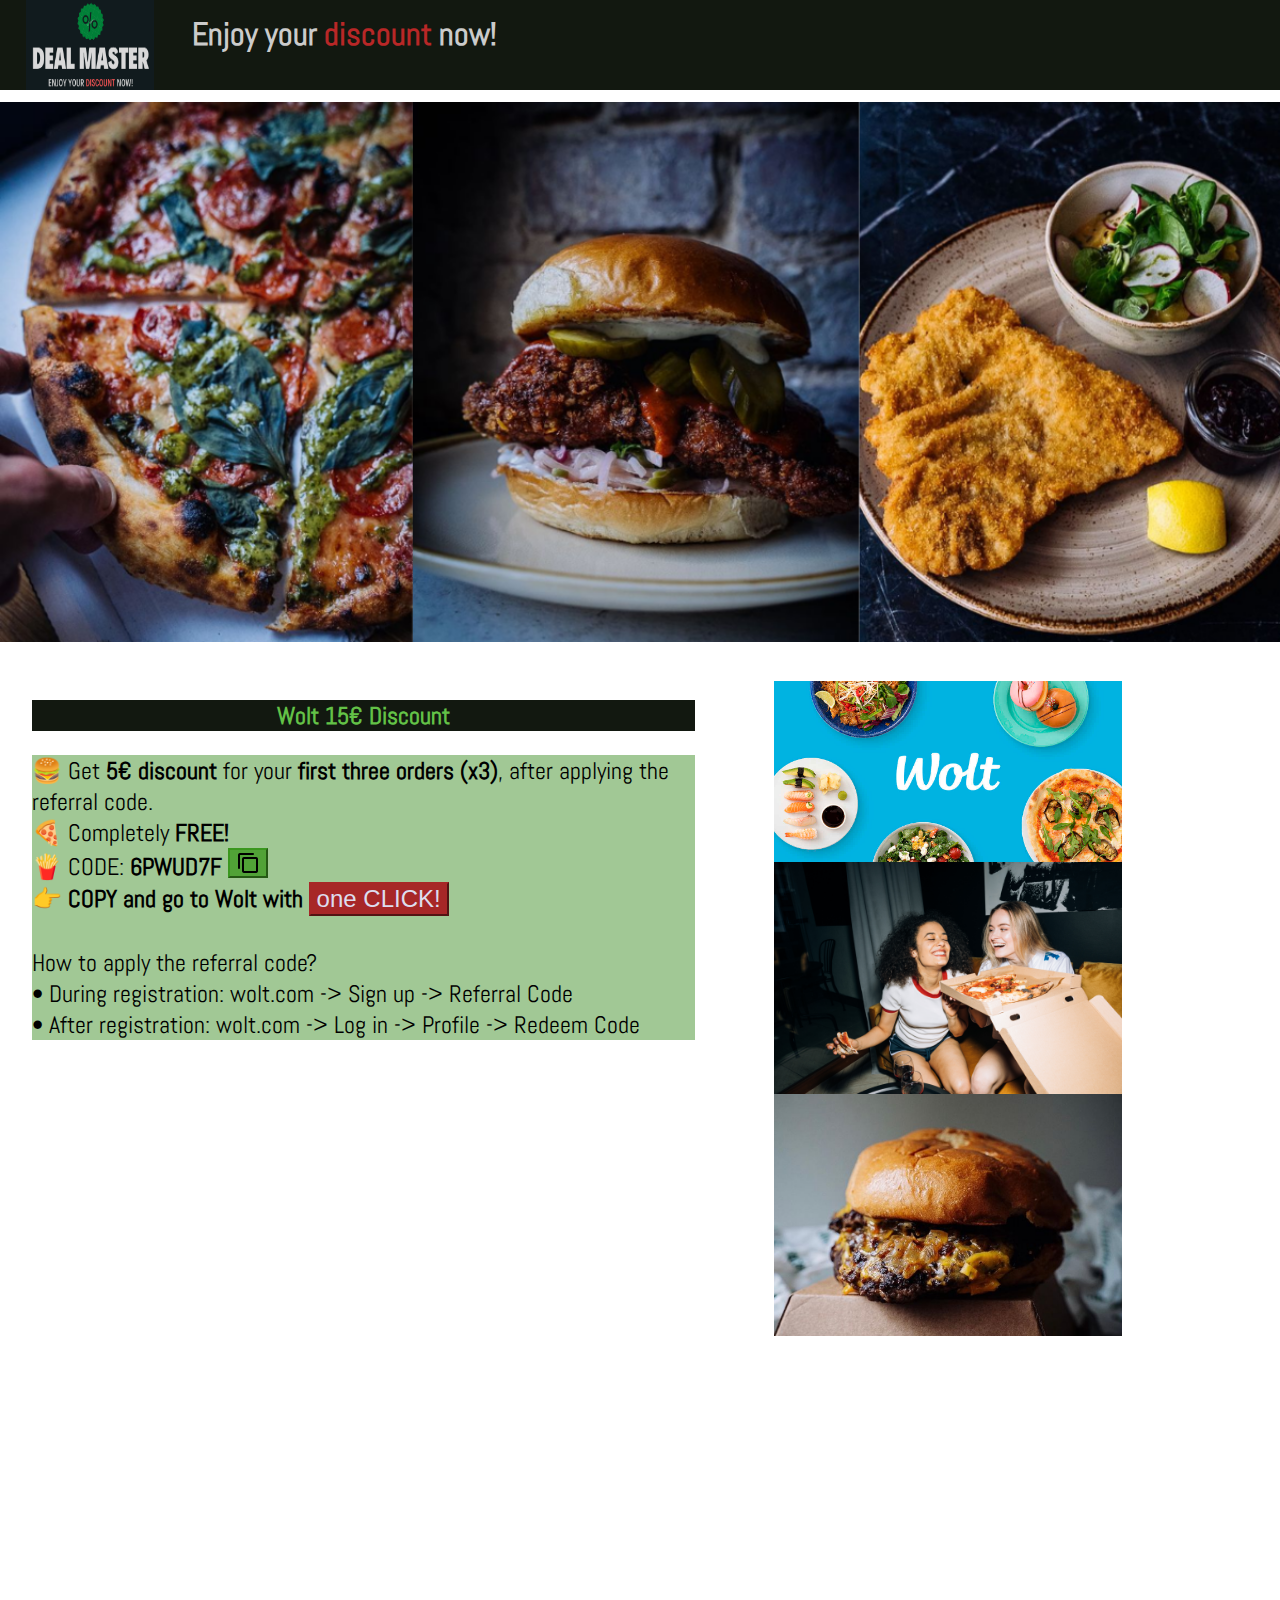
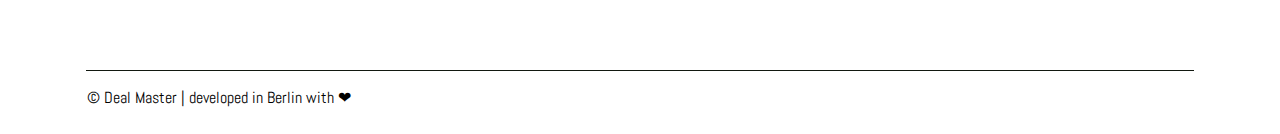
==== copied.html @ 35578a62 "coppy button tracking added" ====
<html>
<head>
    <title>DealMaster</title>
    <link rel="stylesheet" href="styles.css">
    <script src="index.js"></script>
    <link rel = "icon" href = "img/deal-master.png" type = "image/x-icon">
    <link href='https://fonts.googleapis.com/css?family=Abel' rel='stylesheet'>
    <!-- Global site tag (gtag.js) - Google Analytics 0 -->
    <script async src="https://www.googletagmanager.com/gtag/js?id=UA-213773903-1">
    </script>
    <script>
      window.dataLayer = window.dataLayer || [];
      function gtag(){dataLayer.push(arguments);}
      gtag('js', new Date());
      gtag('config', 'UA-213773903-1');
    </script>
</head>

<body>
    <div id="site-header">
      <h1> 
        <img id=logo src="img/deal-master3.png"/> 
        <span id="motto"> Enjoy your <span class="attention">discount</span> now! </span> 
      </h1>
    </div>
    

    <img id="food-cover" class="img-fluid" src="img/food-cover1.png"/>

    <div id="wolt">
        <div>
          <h2>Wolt 15€ Discount</h2>
          <p>
            🍔 Get <b>5€ discount</b> for your <b>first three orders (x3)</b>, after applying the referral code.  <br/>
            🍕 Completely <b>FREE!</b> <br/>
            🍟 CODE: 
            <b>
              <span id="wolt-code">6PWUD7F 
                <a href="./copied.html"><button id="copy-button" onclick="copyToClipboard();">
                  <img src="img/copy-icon1.png">
                </button></a>
              </span> <br/>
              👉 COPY and go to Wolt with 
              <a href="./success.html"><button id="one-click" class="btn" type="button" onclick="oneClickAction();">
                one CLICK!
              </button></a>
            </b> 
            <br/><br/>
            How to apply the referral code? <br/>
            • During registration: wolt.com -> Sign up -> Referral Code <br/>
            • After registration: wolt.com -> Log in -> Profile -> Redeem Code <br/>
          </p>
        </div> 
        <div id="img-col"> 
          <img src="img/wolt2.jpg"></img>
          <img src="img/eating-happy.jpg"></img>
          <img src="img/burgermeister.png">
        </div>
    </div>
    <footer>
      <hr size="1" width="90%" color="#121810"">
      <p>© Deal Master | developed in Berlin with ❤</p>
    </footer>
</body>
</html>
---- styles.css ----
body {
  font-family: "Abel";
  align-items: center;
  margin: 0px 0px;
}

#site-header {
  position:absolute;
  left:0;
  top:0;
  width: 100%;
  height: 10%;
  background-color: #121810;
  color: #cbcbcb;
}

#logo {
  position:absolute;
  top:0;
  height: 100%;
  width: 10%;
  margin-left: 2%;
}

.wolt-blue {
  color: #002442;
}

#motto {
  position: absolute;
  top: 15%;
  vertical-align: top;
  margin-left: 15%;
  font-weight: bold;
  font-size: xx-large;
}

.attention {
  color: #b82727;
}

.bg-attention {
  background-color: #a52727;
  border-color: #a72727;
}

#food-cover {
  margin-top: 8%;
  margin-bottom: 3%;
  width: 100%;
}

#wolt {
  column-count: 2;
}

h2 {
  /* background-image: linear-gradient(90deg, #791616, #277c0e);
  animation: animateBg 7s infinite linear; */
  font-weight: bold;
  color: #63c247;
  background-color:#121810;
  width: 105%;
  margin-left: 5%;
  text-align:center;
}

#wolt p {
  background-color: #408f287e;
  width: 105%;
  margin-left: 5%;
  font-size: 150%;
}

#one-click {
  font-size: 100%;
  color: #dde;
  background-color: #a72727;
  border-color: #a72727;
}
 
#copy-button {
  background-color: #349417bd;
  border-color: #349417bd;
}

footer {
  margin: 2% 2%;
}


#img-col {
  width: 100%;
  margin-top: 100%;
  align-self: auto;
  margin-left: 20%;
}

#img-col img {
  height: 34%;
  width: 55%;
}

@keyframes animateBg {
  0% {
    background-position: 0 0;
  }
  100% {
    background-position: 650 0;
  }
}

footer {
  margin-top: 13%;
}

footer p {
  margin-left: 5%;
}
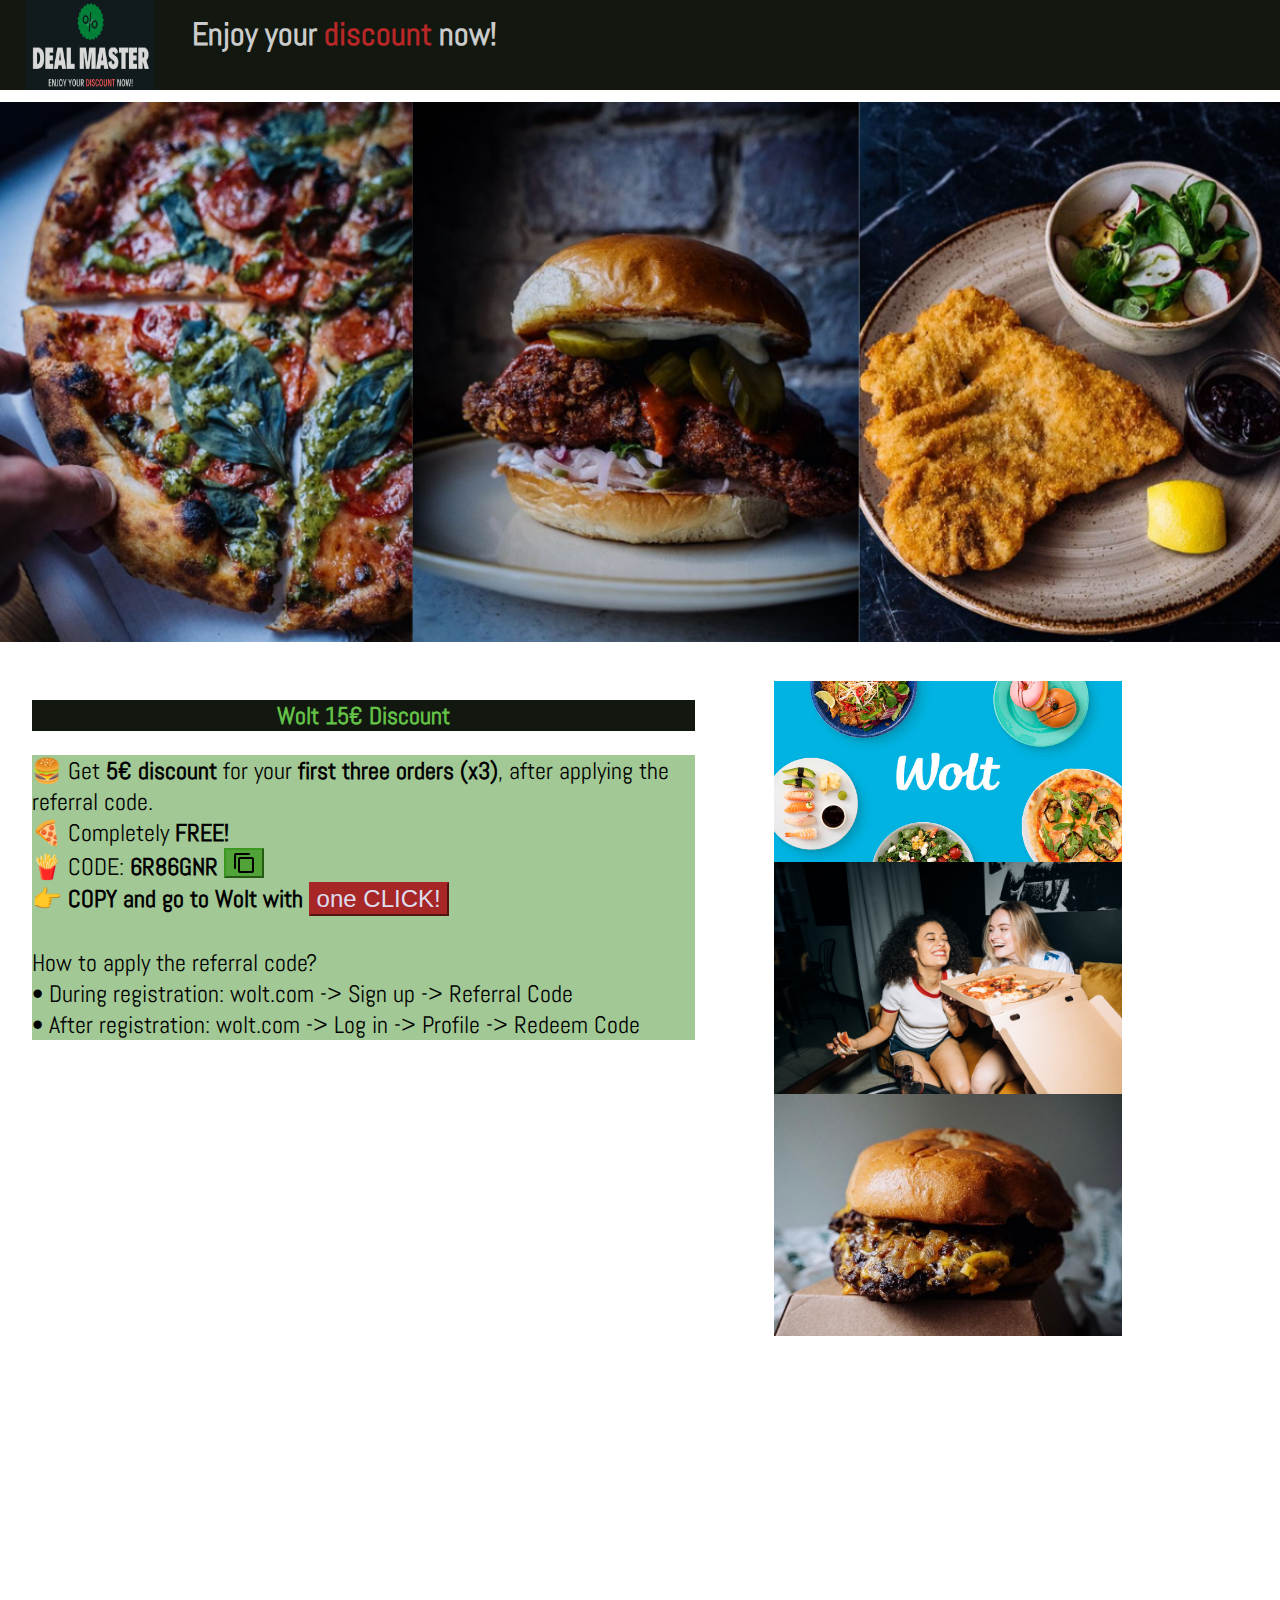
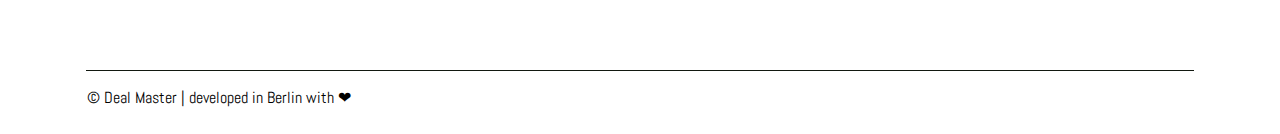
==== commit 68cdfcc4: "new wolt code" ====
--- a/copied.html
+++ b/copied.html
@@ -35,11 +35,11 @@
             🍕 Completely <b>FREE!</b> <br/>
             🍟 CODE: 
             <b>
-              <span id="wolt-code">6PWUD7F 
-                <a href="./copied.html"><button id="copy-button" onclick="copyToClipboard();">
+              <span id="wolt-code">6R86GNR</span>
+              <a href="./copied.html"><button id="copy-button" onclick="copyToClipboard();">
                   <img src="img/copy-icon1.png">
-                </button></a>
-              </span> <br/>
+              </button></a>
+              <br/>
               👉 COPY and go to Wolt with 
               <a href="./success.html"><button id="one-click" class="btn" type="button" onclick="oneClickAction();">
                 one CLICK!
